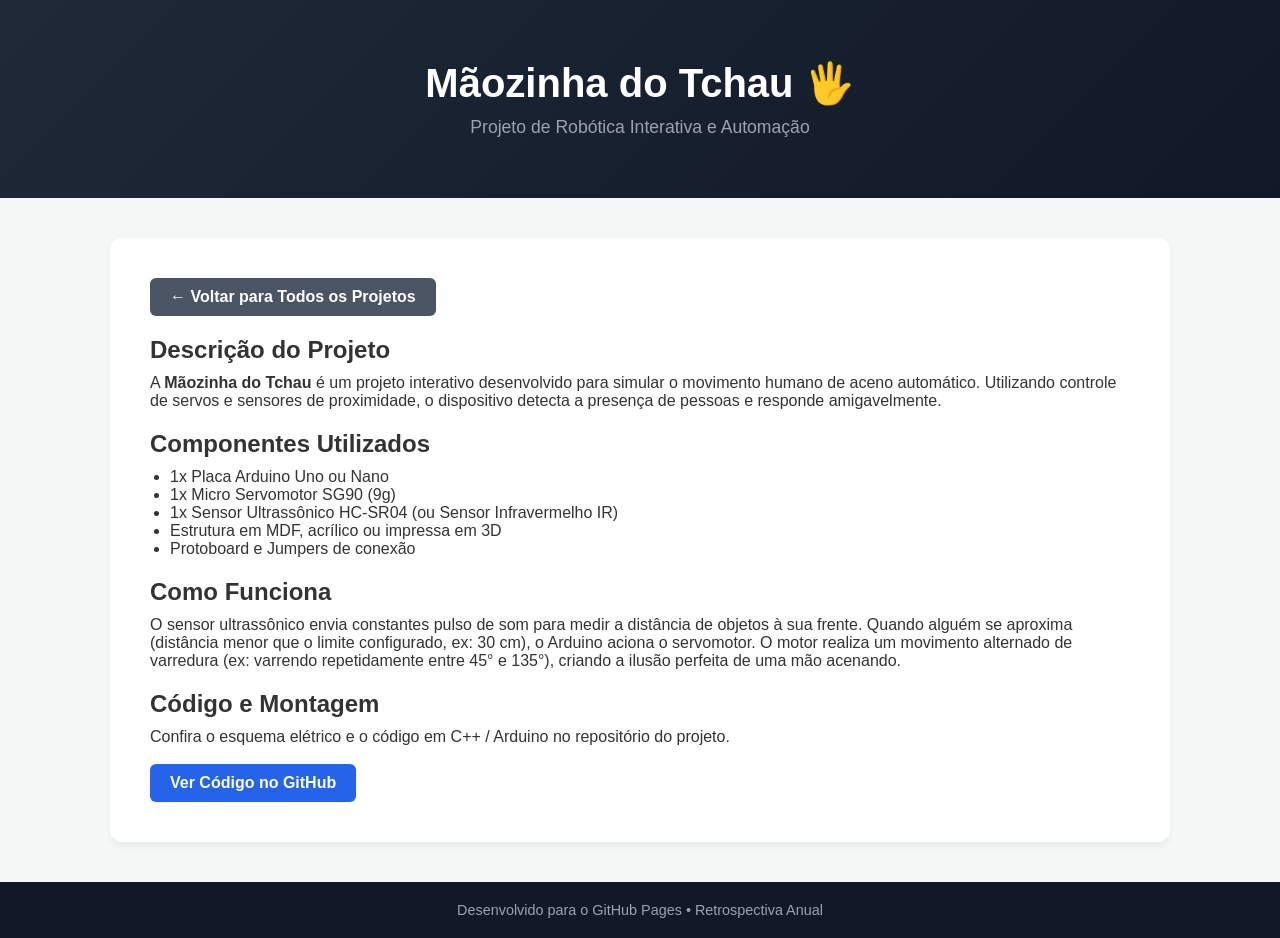
==== mao.html @ 70cce991 "s" ====
<!DOCTYPE html>
<html lang="pt-BR">
<head>
    <meta charset="UTF-8">
    <meta name="viewport" content="width=device-width, initial-scale=1.0">
    <title>Projeto: Mãozinha do Tchau</title>
    <link rel="stylesheet" href="style.css">
</head>
<body>

    <header>
        <div class="container">
            <h1>Mãozinha do Tchau 🖐️</h1>
            <p>Projeto de Robótica Interativa e Automação</p>
        </div>
    </header>

    <main class="container">
        <article class="project-detail">
            <a href="index.html" class="btn btn-secondary">← Voltar para Todos os Projetos</a>
            
            <h2>Descrição do Projeto</h2>
            <p>A <strong>Mãozinha do Tchau</strong> é um projeto interativo desenvolvido para simular o movimento humano de aceno automático. Utilizando controle de servos e sensores de proximidade, o dispositivo detecta a presença de pessoas e responde amigavelmente.</p>

            <h2>Componentes Utilizados</h2>
            <ul>
                <li>1x Placa Arduino Uno ou Nano</li>
                <li>1x Micro Servomotor SG90 (9g)</li>
                <li>1x Sensor Ultrassônico HC-SR04 (ou Sensor Infravermelho IR)</li>
                <li>Estrutura em MDF, acrílico ou impressa em 3D</li>
                <li>Protoboard e Jumpers de conexão</li>
            </ul>

            <h2>Como Funciona</h2>
            <p>O sensor ultrassônico envia constantes pulso de som para medir a distância de objetos à sua frente. Quando alguém se aproxima (distância menor que o limite configurado, ex: 30 cm), o Arduino aciona o servomotor. O motor realiza um movimento alternado de varredura (ex: varrendo repetidamente entre 45° e 135°), criando a ilusão perfeita de uma mão acenando.</p>

            <h2>Código e Montagem</h2>
            <p>Confira o esquema elétrico e o código em C++ / Arduino no repositório do projeto.</p>
            
            <br>
            <a href="https://github.com/seu-usuario/seu-repositorio" target="_blank" class="btn">Ver Código no GitHub</a>
        </article>
    </main>

    <footer>
        <p>Desenvolvido para o GitHub Pages • Retrospectiva Anual</p>
    </footer>

</body>
</html>
---- style.css ----
/* Configurações Gerais */
* {
    margin: 0;
    padding: 0;
    box-sizing: border-box;
    font-family: 'Segoe UI', Tahoma, Geneva, Verdana, sans-serif;
}

body {
    background-color: #f4f7f6;
    color: #333;
    display: flex;
    flex-direction: column;
    min-height: 100vh;
}

.container {
    max-width: 1100px;
    margin: 0 auto;
    padding: 0 20px;
}

/* Cabecalho */
header {
    background: linear-gradient(135deg, #1f2937, #111827);
    color: #fff;
    padding: 60px 0;
    text-align: center;
}

header h1 {
    font-size: 2.5rem;
    margin-bottom: 10px;
}

header p {
    color: #9ca3af;
    font-size: 1.1rem;
}

/* Área de Busca */
.search-section {
    margin: -25px auto 40px auto;
    text-align: center;
}

.search-section input {
    width: 100%;
    max-width: 600px;
    padding: 15px 25px;
    font-size: 1rem;
    border: none;
    border-radius: 30px;
    box-shadow: 0 4px 15px rgba(0,0,0,0.1);
    outline: none;
    transition: all 0.3s ease;
}

.search-section input:focus {
    box-shadow: 0 4px 20px rgba(59, 130, 246, 0.4);
}

/* Grade de Cards */
.projects-grid {
    display: grid;
    grid-template-columns: repeat(auto-fill, minmax(300px, 1fr));
    gap: 25px;
    margin-bottom: 50px;
}

.project-card {
    background: #fff;
    border-radius: 12px;
    padding: 25px;
    box-shadow: 0 4px 6px rgba(0,0,0,0.05);
    display: flex;
    flex-direction: column;
    justify-content: space-between;
    transition: transform 0.2s, box-shadow 0.2s;
}

.project-card:hover {
    transform: translateY(-5px);
    box-shadow: 0 10px 15px rgba(0,0,0,0.1);
}

.badge {
    align-self: flex-start;
    background-color: #e0e7ff;
    color: #3730a3;
    font-size: 0.8rem;
    font-weight: bold;
    padding: 4px 12px;
    border-radius: 20px;
    margin-bottom: 15px;
}

.project-card h3 {
    margin-bottom: 10px;
    color: #111827;
}

.project-card p {
    color: #6b7280;
    font-size: 0.95rem;
    line-height: 1.5;
    margin-bottom: 20px;
}

/* Botões */
.btn {
    display: inline-block;
    text-align: center;
    background-color: #2563eb;
    color: white;
    text-decoration: none;
    padding: 10px 20px;
    border-radius: 6px;
    font-weight: 600;
    transition: background 0.2s;
}

.btn:hover {
    background-color: #1d4ed8;
}

.btn-secondary {
    background-color: #4b5563;
}

.btn-secondary:hover {
    background-color: #374151;
}

/* Estilo para Páginas Internas */
.project-detail {
    background: white;
    padding: 40px;
    border-radius: 12px;
    margin: 40px auto;
    box-shadow: 0 4px 6px rgba(0,0,0,0.05);
}

.project-detail h2 {
    margin-top: 20px;
    margin-bottom: 10px;
}

.project-detail ul {
    margin-left: 20px;
    margin-bottom: 20px;
}

.no-results {
    text-align: center;
    color: #6b7280;
    font-size: 1.2rem;
    margin: 40px 0;
}

/* Rodapé */
footer {
    margin-top: auto;
    background-color: #111827;
    color: #9ca3af;
    text-align: center;
    padding: 20px 0;
    font-size: 0.9rem;
}
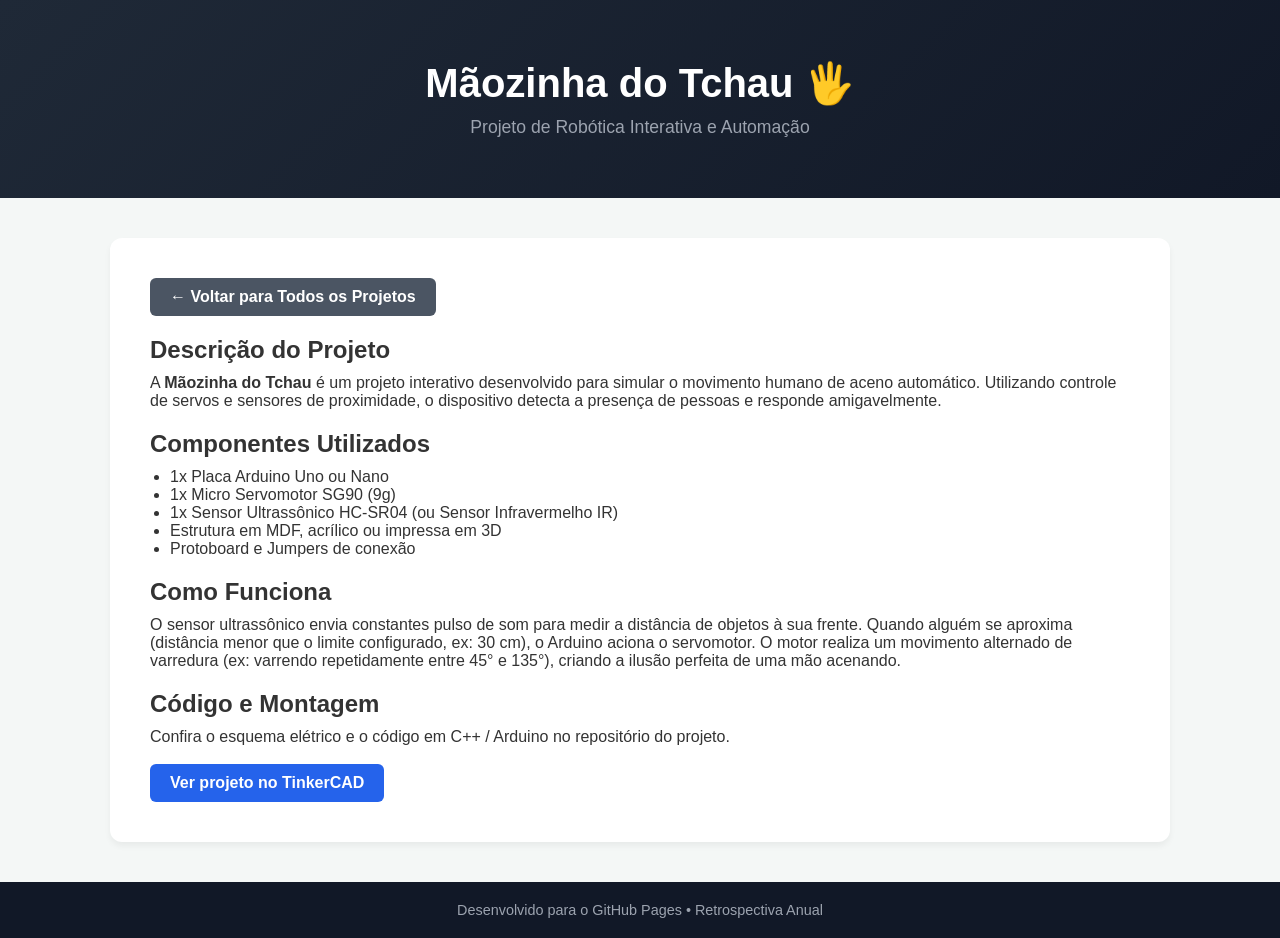
==== commit 46fd5ebc: "projeto" ====
--- a/mao.html
+++ b/mao.html
@@ -38,7 +38,7 @@
             <p>Confira o esquema elétrico e o código em C++ / Arduino no repositório do projeto.</p>
             
             <br>
-            <a href="https://github.com/seu-usuario/seu-repositorio" target="_blank" class="btn">Ver Código no GitHub</a>
+            <a href="https://www.tinkercad.com/things/bM89iCqVBkM-maozinha-tchau" target="_blank" class="btn">Ver projeto no TinkerCAD</a>
         </article>
     </main>
 
